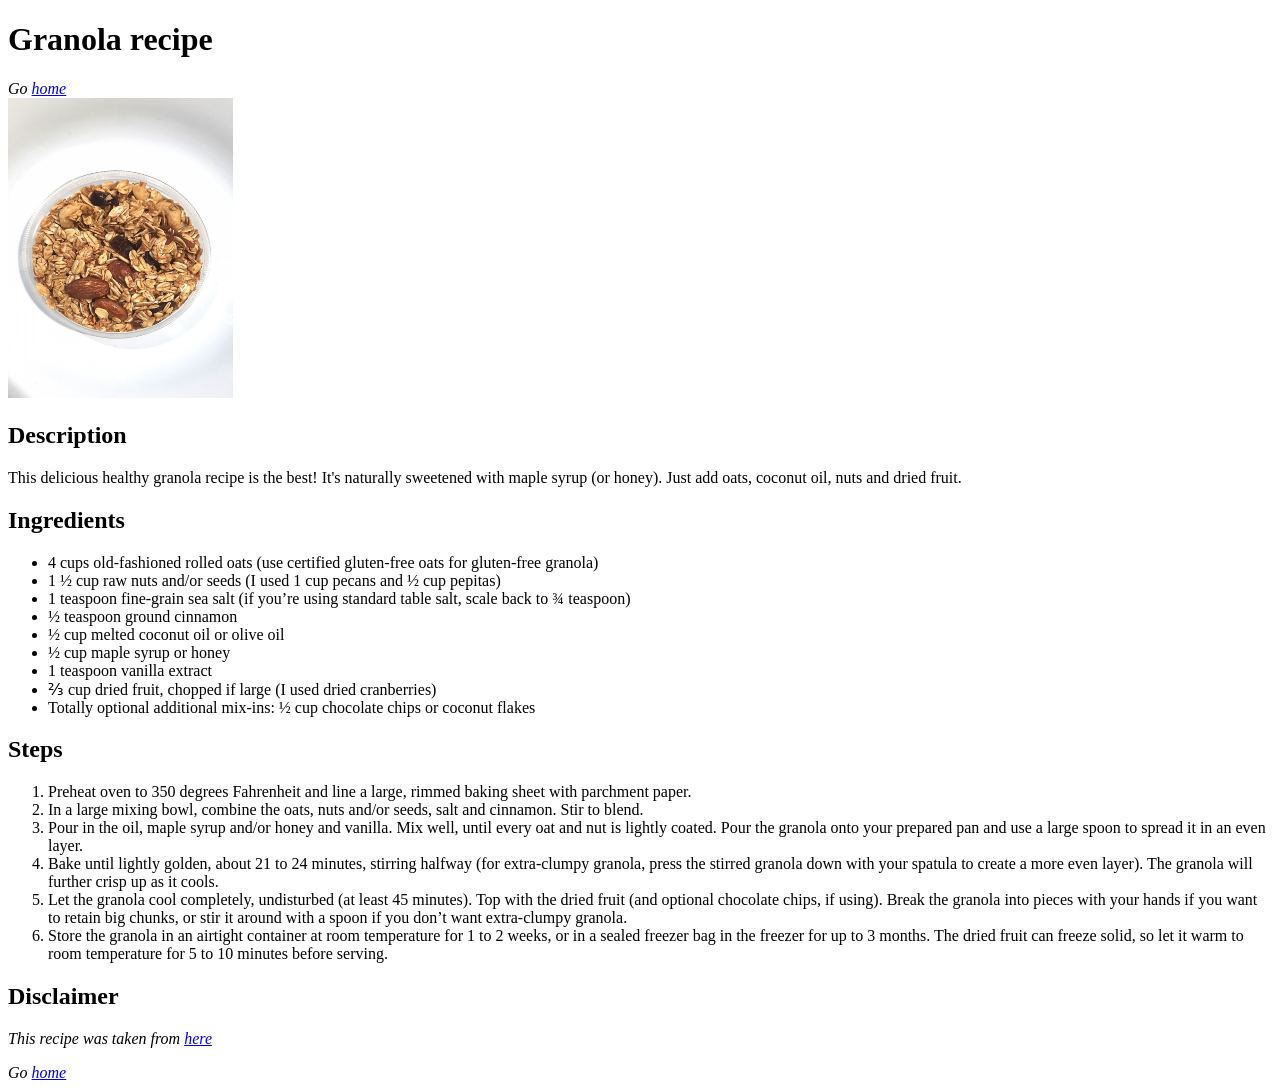
==== recipes/granola.html @ 02a1c496 "add content to granola page" ====
<!DOCTYPE html>
<html lang="en">
<head>
    <meta charset="UTF-8">
    <meta name="viewport" content="width=device-width, initial-scale=1.0">
    <title>Granola recipe</title>
</head>
<body>
    <h1>Granola recipe</h1>
    <em>Go <a href="../index.html">home</a></em>
    <br>
    <img src="../images/granola.jpg" alt="an image of a plate with granola" height="300px" width="225px">
    <h2>Description</h2>
    <p>This delicious healthy granola recipe is the best! It's naturally sweetened with maple syrup (or honey). 
        Just add oats, coconut oil, nuts and dried fruit.
    </p>
    <h2>Ingredients</h2>
        <ul>
            <li>4 cups old-fashioned rolled oats (use certified gluten-free oats for gluten-free granola)</li>
            <li>1 ½ cup raw nuts and/or seeds (I used 1 cup pecans and ½ cup pepitas)</li>
            <li>1 teaspoon fine-grain sea salt (if you’re using standard table salt, scale back to ¾ teaspoon)</li>
            <li>½ teaspoon ground cinnamon</li>
            <li>½ cup melted coconut oil or olive oil</li>
            <li>½ cup maple syrup or honey</li>
            <li>1 teaspoon vanilla extract</li>
            <li>⅔ cup dried fruit, chopped if large (I used dried cranberries)</li>
            <li>Totally optional additional mix-ins: ½ cup chocolate chips or coconut flakes</li>
        </ul>
    <h2>Steps</h2>
        <ol>
            <li>Preheat oven to 350 degrees Fahrenheit and line a large, rimmed baking sheet with parchment paper.</li>
            <li>In a large mixing bowl, combine the oats, nuts and/or seeds, salt and cinnamon. Stir to blend.</li>
            <li>Pour in the oil, maple syrup and/or honey and vanilla. Mix well, until every oat and nut is lightly 
                coated. Pour the granola onto your prepared pan and use a large spoon to spread it in 
                an even layer.</li>
            <li>Bake until lightly golden, about 21 to 24 minutes, stirring halfway (for extra-clumpy granola, 
                press the stirred granola down with your spatula to create a more even layer). 
                The granola will further crisp up as it cools.</li>
            <li>Let the granola cool completely, undisturbed (at least 45 minutes). Top with the dried fruit 
                (and optional chocolate chips, if using). Break the granola into pieces with your hands if you want 
                to retain big chunks, or stir it around with a spoon if you don’t want extra-clumpy granola.</li>
            <li>Store the granola in an airtight container at room temperature for 1 to 2 weeks, or in a sealed 
                freezer bag in the freezer for up to 3 months. The dried fruit can freeze solid, so let it warm to 
                room temperature for 5 to 10 minutes before serving.</li>
        </ol>
    <h2>Disclaimer</h2>
        <p><em>This recipe was taken from <a href="https://cookieandkate.com/healthy-granola-recipe/">here</a></em></p>
    <em>Go <a href="../index.html">home</a></em>
</body>
</html>
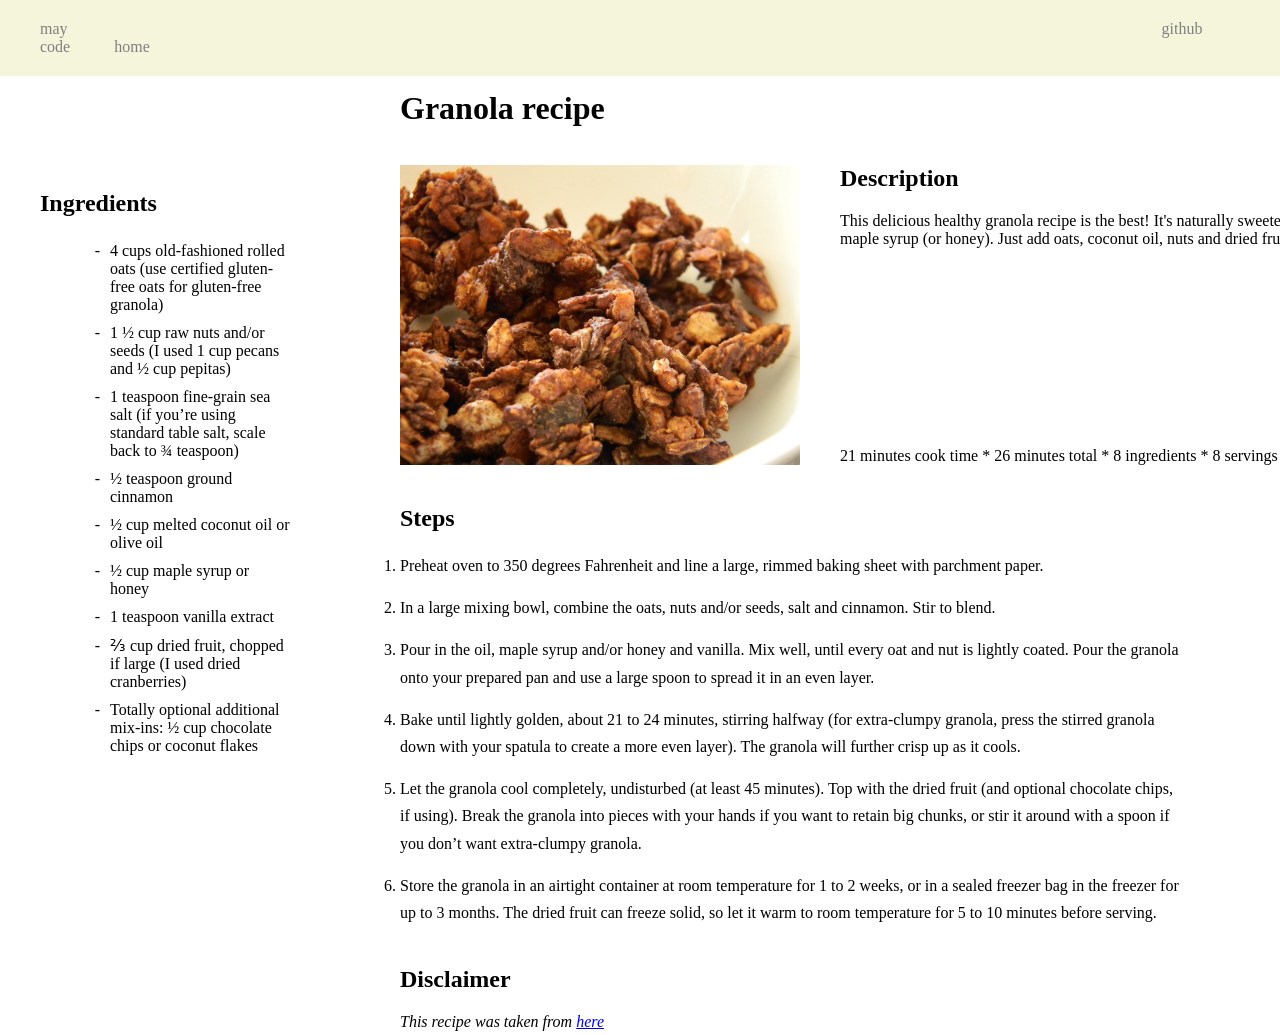
==== commit 0bd8e34d: "add styling to recipe pages" ====
--- a/recipes/granola.html
+++ b/recipes/granola.html
@@ -4,28 +4,41 @@
     <meta charset="UTF-8">
     <meta name="viewport" content="width=device-width, initial-scale=1.0">
     <title>Granola recipe</title>
+    <link rel="stylesheet" href="../style/recipe.css">
 </head>
 <body>
+    <header>
+        <span>may</span>
+        <a target="_blank" href="https://github.com/may-blackberryn"><span>github</span></a>
+        <a target="_blank" href="https://github.com/may-blackberryn/odin-26-recipes"><span>code</span></a>
+        <a href="../index.html"><span>home</span></a>
+    </header>
+    <div style="height: 105vh;" id="ingredient-section">
+        <h2>Ingredients</h2>
+            <ul>
+                <li>4 cups old-fashioned rolled oats (use certified gluten-free oats for gluten-free granola)</li>
+                <li>1 ½ cup raw nuts and/or seeds (I used 1 cup pecans and ½ cup pepitas)</li>
+                <li>1 teaspoon fine-grain sea salt (if you’re using standard table salt, scale back to ¾ teaspoon)</li>
+                <li>½ teaspoon ground cinnamon</li>
+                <li>½ cup melted coconut oil or olive oil</li>
+                <li>½ cup maple syrup or honey</li>
+                <li>1 teaspoon vanilla extract</li>
+                <li>⅔ cup dried fruit, chopped if large (I used dried cranberries)</li>
+                <li>Totally optional additional mix-ins: ½ cup chocolate chips or coconut flakes</li>
+            </ul>
+    </div>
     <h1>Granola recipe</h1>
-    <em>Go <a href="../index.html">home</a></em>
     <br>
-    <img src="../images/granola.jpg" alt="an image of a plate with granola" height="300px" width="225px">
-    <h2>Description</h2>
-    <p>This delicious healthy granola recipe is the best! It's naturally sweetened with maple syrup (or honey). 
+    <div class="top-section">
+        <img src="../images/granola.jpg" alt="an image of a plate of granola">
+        <span>21 minutes cook time * 26 minutes total * 8 ingredients * 8 servings</span>
+        <div class="description">
+            <h2>Description</h2>
+            <p>This delicious healthy granola recipe is the best! It's naturally sweetened with maple syrup (or honey). 
         Just add oats, coconut oil, nuts and dried fruit.
-    </p>
-    <h2>Ingredients</h2>
-        <ul>
-            <li>4 cups old-fashioned rolled oats (use certified gluten-free oats for gluten-free granola)</li>
-            <li>1 ½ cup raw nuts and/or seeds (I used 1 cup pecans and ½ cup pepitas)</li>
-            <li>1 teaspoon fine-grain sea salt (if you’re using standard table salt, scale back to ¾ teaspoon)</li>
-            <li>½ teaspoon ground cinnamon</li>
-            <li>½ cup melted coconut oil or olive oil</li>
-            <li>½ cup maple syrup or honey</li>
-            <li>1 teaspoon vanilla extract</li>
-            <li>⅔ cup dried fruit, chopped if large (I used dried cranberries)</li>
-            <li>Totally optional additional mix-ins: ½ cup chocolate chips or coconut flakes</li>
-        </ul>
+            </p>
+        </div>    
+    </div>    
     <h2>Steps</h2>
         <ol>
             <li>Preheat oven to 350 degrees Fahrenheit and line a large, rimmed baking sheet with parchment paper.</li>
@@ -44,7 +57,6 @@
                 room temperature for 5 to 10 minutes before serving.</li>
         </ol>
     <h2>Disclaimer</h2>
-        <p><em>This recipe was taken from <a href="https://cookieandkate.com/healthy-granola-recipe/">here</a></em></p>
-    <em>Go <a href="../index.html">home</a></em>
+    <p><em>This recipe was taken from <a href="https://cookieandkate.com/healthy-granola-recipe/" target="_blank">here</a></em></p>
 </body>
 </html>
--- a/style/recipe.css
+++ b/style/recipe.css
@@ -0,0 +1,97 @@
+* {
+    box-sizing: border-box;
+    padding: 0;
+    margin: 0;
+}
+
+#ingredient-section {
+    float: left;
+    height: 130vh;
+    width: 400px;
+}
+
+#ingredient-section ul {
+    padding: 0px 100px;
+}
+
+#ingredient-section ul li::marker {
+    content: "-";
+}
+
+#ingredient-section ul li {
+    padding: 5px 10px;
+}
+
+header {
+    width: 100vw;
+    background-color: beige;
+    color: grey;
+    padding: 20px;
+    position: fixed;
+    top: 0;
+    z-index: 1;
+}
+
+header span {
+    padding: 20px;
+}
+
+header a {
+    text-decoration: none;
+    color: inherit;
+}
+header > span:first-child{
+    margin-right: 1050px;
+}
+
+
+#ingredient-section h2{
+    margin-top: 100px;
+    margin-left: 40px;
+}
+
+h1 {
+    margin: 90px 0 20px;
+}
+
+img {
+    float: left;
+    width: 400px;
+    height: 300px;
+    margin-right: 40px;
+    position: relative;
+    z-index: 0;
+}
+
+.top-section {
+    position: relative;
+    height: 300px;
+    margin-left: 400px;
+    margin-bottom: 40px;
+}
+
+.top-section span{
+    position: absolute;
+    bottom: 0;
+}
+
+.description {
+    width: 500px;
+    position: absolute;
+    margin-left: 440px;
+    top: 0;
+}
+
+h2{
+    margin-bottom: 20px;
+}
+
+ol {
+    margin-right: 100px;
+    line-height: 170%;
+    margin-bottom: 40px;
+}
+
+ol li {
+    margin-bottom: 15px;
+}
